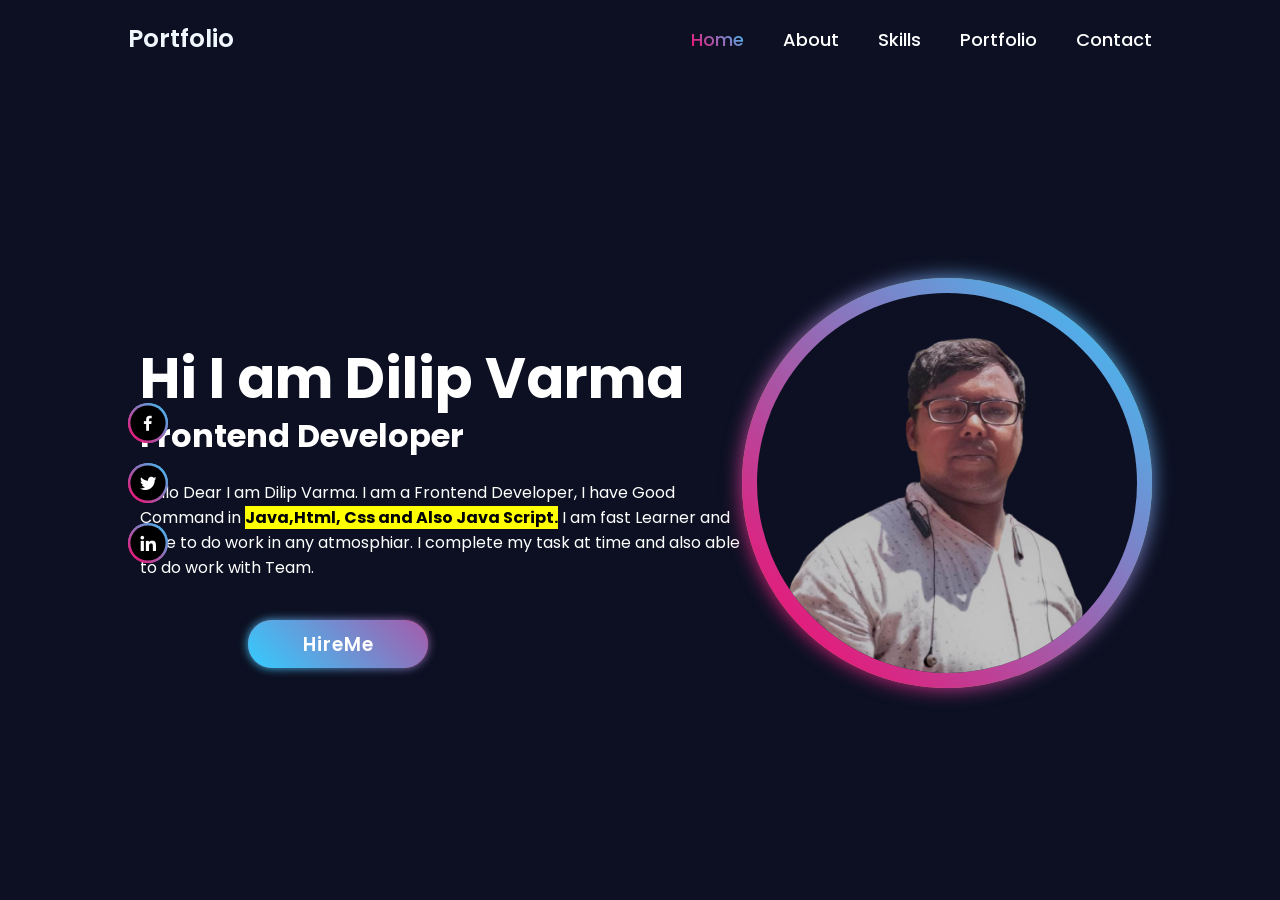
==== Portfolio.html @ 5d611bc5 "portfolio" ====
<!DOCTYPE html>
<html lang="en">
    
<head>
    <meta charset="UTF-8">
    <meta http-equiv="X-UA-Compatible" content="IE=edge">
    <meta name="viewport" content="width=device-width, initial-scale=1.0">
    <title>My Portfolio</title>
    <link rel="stylesheet" href="style.css">
    <link href='https://unpkg.com/boxicons@2.1.4/css/boxicons.min.css' rel='stylesheet'>
    
</head>
<body>
    <header class="header">
    <a href="#" class="logo">Portfolio</a>
    <nav class="navbar">
        <a href="#" sytle="--i:1;" class="active">Home</a>
        <a href="#" sytle="--i:2;" >About</a>
        <a href="#" sytle="--i:3;" >Skills</a>
        <a href="#" sytle="--i:4;" >Portfolio</a>
        <a href="#" sytle="--i:5;" >Contact</a>
    </nav>
</header>

<section class="home">
    <div class="home-sci">
     <a href="https://www.facebook.com/" target="_blank"><i class='bx bxl-facebook'></i></a>
    <a href="https://twitter.com/home" target="_blank"><i class='bx bxl-twitter' ></i></a>
    <a href="https://www.linkedin.com/in/dilip-varma-3b44517b/" target="_blank"><i class='bx bxl-linkedin'> </i></a>
</div>


    <div class="Home-content">

        <h1>Hi I am Dilip Varma</h1>
        
        <h3>Frontend Developer</h3>

        
    <p>Hello Dear I am Dilip Varma. I am a Frontend Developer, I have Good Command in <b><mark> Java,Html, Css and Also Java Script.</mark></b> I am fast Learner and Able to do work in any atmosphiar. I complete my task at time and also able to do work with Team.
   
    
</p><a href="#" class="btn">HireMe</a> </div>
    <div class="home-img">
   
        <div class="glowing-circle">
   <span></span>
   <span></span>
            <div class="image">

      
   
      <img src="dddd-removebg-preview.png" alt="">
   
    </div>
   </div>
</div>

</section>

</body>
</html>
---- style.css ----
@import url('https://fonts.googleapis.com/css2?family=Poppins:wght@300;500;700&display=swap');
   
*{
    margin: 0;
    padding: 0;
    box-sizing: border-box;
    font-family: 'poppins',sans-serif;
}
body{
    background: #0c1022;
    color: #fff;
}
 .header{ 
    position: fixed;        
    top: 0;
    left: 0;
    width: 100%;
    padding: 20px 10%;
    background:transparent;
    display: flex;
    justify-content: space-between;
    align-items: center;
    z-index: 100;
}
.logo{
    font-size: 25px;
    color: aliceblue;
    text-decoration: none;
    font-weight: 600;
    pointer-events: none;
    opacity: 0;
    animation: slideTop .5s ease forwards;


}
.navbar a{
    display: inline-block;
    font-size: 18px;
    color: #fff;
    text-decoration: none;
    font-weight: 500;
margin-left: 35px;
opacity: 0;
animation: slideTop .5s ease forwards;
animation-delay: calc(.2s * var(--i));

}
.navbar a.active,
.navbar a:hover{
    background: linear-gradient(45deg,#f06,#3cf);
    -webkit-text-fill-color: transparent;
     -webkit-background-clip: text;

}
.home{
    width: 100%;
    height: 100vh;
    display: flex;
    justify-content: space-between;
    align-items: center;
    padding: 65px 10% 0;

}
.Home-content h1{
    font-size: 56px;
    font-weight: 700;
    line-height: 1.2;
    opacity: 0;
    animation: slideRight 1s ease forwards;
animation-delay: .7s;

}
.Home-content{
    
    max-width: 600px;
    margin-left:-30px ;
    
}
.Home-content p{
    position: relative;
    margin: 20px 0 40px;

}

.Home-content h3{
    font-size: 32px;
    font-weight: 700;
    opacity: 0;
    animation: slideLeft 1s ease forwards;
animation-delay: .7s;
    
}
.Home-content p{
    font-size: 16px;
    transition: .5s ease;
    opacity: 0;
    animation: slideDown 1s ease forwards;
animation-delay: .7s;
}
.btn{
    position: absolute;
    
    left: 10%;
display: inline-flex;
justify-content: center;
align-items: center;
width: 180px;    
height: 48px;
background: red;
border-radius: 40px;
font-size: 19px;
color: #fff;
text-decoration: none;
font-weight: 600;
letter-spacing: 1px;
z-index: 1;
 margin-left: 120px; 
margin-top: 5;
opacity: 0;
animation: slideTop 1s ease forwards;
animation-delay: 1.5s;


}
.btn::before{
    content: '';
    position: absolute;
    top: 0;
    left: 0;
    inset: 0;
    background: linear-gradient(45deg,#3cf,#f06);
    background-size: 200%;
    background-position: 0 0;
    z-index: -1;
    border-radius: 40px;
    background-size: 200%;
   
    filter: blur(5px);
    transition: .5s ease;
}
.btn:hover::before{
background-position: 100%;

}
.btn::after{
    content: '';
    position: absolute;
    top: 0;
    left: 0;
    inset: 0;
 background: linear-gradient(45deg,#3cf,#f06);
 background-size: 200%;
background-position: 0 0;
z-index: -1;
border-radius: 40px;
transition: .5s ease;

}
.btn:hover::after{
    background-position: 100% 0;

}
.Home-content a{
    display: flex;
}




.home-sci a{
    position: relative;
    display: flex;
    justify-content: center;
    align-items: center;
    width: 40px;
    height: 40px;
    background: linear-gradient(45deg,#f06,#3cf);
    border-radius: 50%;
    font-size: 20px;
    color: #fff;
    text-decoration: none;
    margin: 20px 0;
    z-index: 1;
}


.home-sci a:nth-child(1){
    opacity: 0;
    animation: slideBottom 1s ease forwards;
    animation-delay: 2.1s;
}
.home-sci a:nth-child(3){
    opacity: 0;
    animation: slideTop 1s ease forwards;
    animation-delay: 2.1s;
}


.home-sci a::before{
    content: '';
    position: absolute;
    width: 100%;
    height: 100%;
    background: linear-gradient(45deg,#f06,#3cf);
    border-radius: 50%;
    /* transform: scale(.88); */
    z-index: -1;
     transition: .5s ease;
}
.home-sci a:hover::before{
    filter: blur(5px);
}

.home-sci a::after{
    content: '';
    position: absolute;
    width: 100%;
    height: 100%;
    background: black;
    border-radius: 50%;
    transform: scale(.88);
    z-index: -1;
     transition: .5s ease;
}
.home-sci a:hover::after{
transform: scale(0);

}

.home-img{
    width: 410px;
    height: 410px;
    /* background: red; */

}
.home-img .glowing-circle{
    position: relative;
    width: 100%;
    height: 100%;
    background: yellowgreen;
    border-radius: 50%;
display: flex;
justify-content: center;
align-items: center;

}
.home-img .glowing-circle::after{
    content: '';
    position: absolute;
    width: 380px;
    height: 380px;
    background:#0c1022;
    border-radius: 50%;
}
.glowing-circle span{
    position: absolute;
    width: 100%;
    height: 100%;
    background: linear-gradient(45deg,#f06,#3cf);
    border-radius: 50%;

}
.glowing-circle span:nth-child(1){
    filter: blur(10px);

}
.glowing-circle .image{
    position: relative;
    width: 380px;
    height: 380px;
    border-radius: 50%;
    z-index: 1;
    overflow: hidden;
    animation: .5s ease;
}
.image img{
    position: absolute;
    left: 50%;
    transform: translate(-50%);
    max-width: 350px;
    object-fit: cover;


}
@keyframes slideTop {
    0%{opacity: 0;
        transform: translateY(100px);

    }
    100%{
        opacity: 1;
        transform: translateY(0px);
    }
    
}
@keyframes slideRight{

    0%{
        opacity: 0;
        transform: translateX(-100px);
    }
    100%{
        opacity: 1;
        transform: translateX(-0);
}
}
@keyframes slideLeft{
    0%{
        opacity: 0;
        transform: translateX(-100px);
    }
    100%{
        opacity: 1;
        transform: translateX(-0);
}

}

@keyframes slideDown{

    0%{
        opacity: 0;
        transform: translateX(-100px);
    }
    100%{
        opacity: 1;
        transform: translateX(-0);
}
}
@keyframes slideBottom{

    0%{
        opacity: 0;
        transform: translateX(-50px);
    }
    100%{
        opacity: 1;
        transform: translateX(0);
}
}
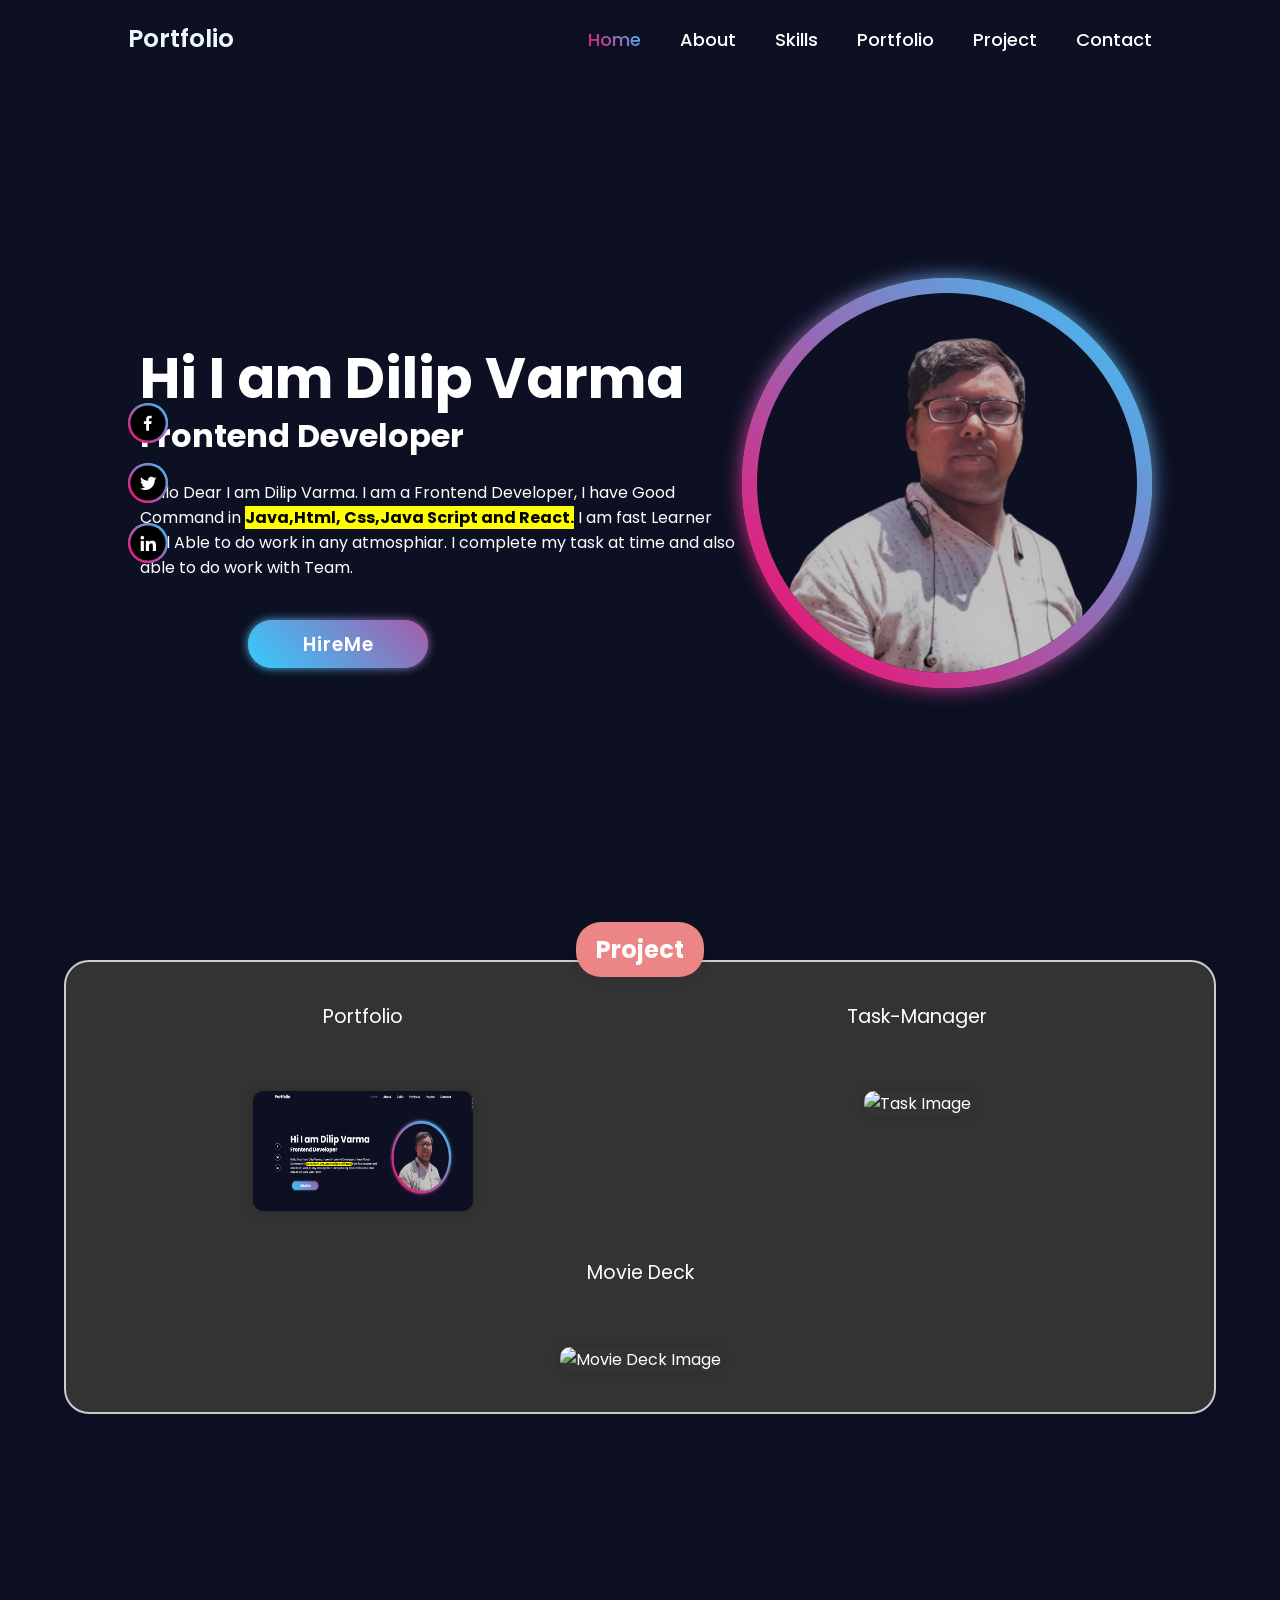
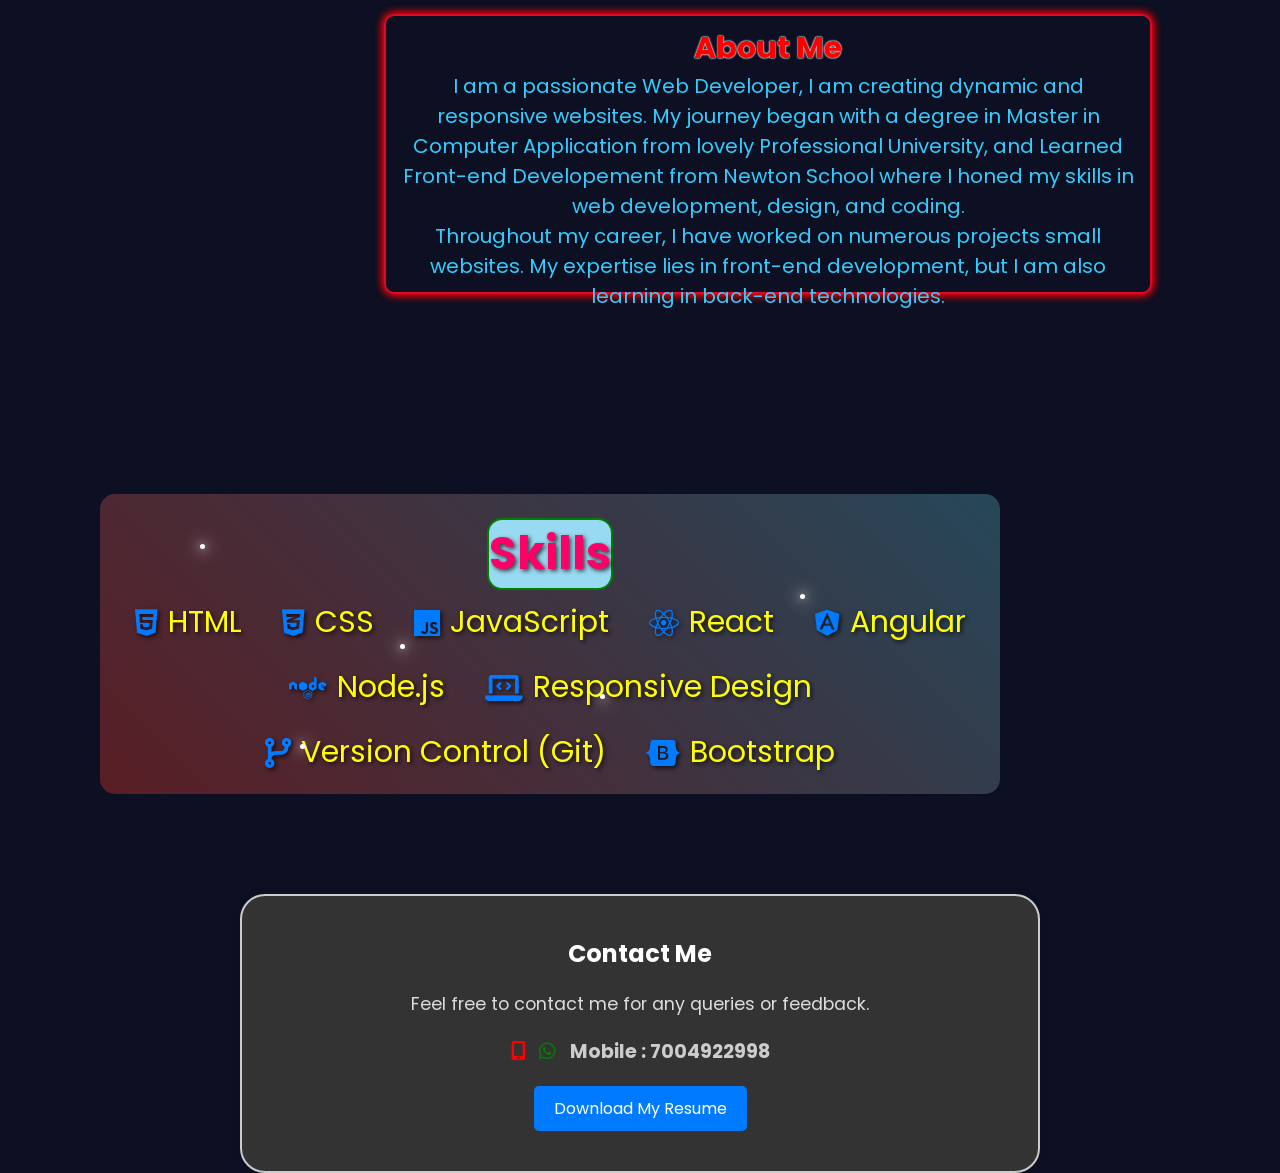
==== commit e82644c6: "portfolio" ====
--- a/Portfolio.html
+++ b/Portfolio.html
@@ -6,7 +6,10 @@
     <meta http-equiv="X-UA-Compatible" content="IE=edge">
     <meta name="viewport" content="width=device-width, initial-scale=1.0">
     <title>My Portfolio</title>
-    <link rel="stylesheet" href="style.css">
+    <link rel="stylesheet" href="styl.css">
+    <link rel="stylesheet" href="https://cdnjs.cloudflare.com/ajax/libs/font-awesome/6.0.0-beta3/css/all.min.css">
+    <link rel="stylesheet" href="https://cdnjs.cloudflare.com/ajax/libs/font-awesome/6.0.0-beta3/css/all.min.css">
+
     <link href='https://unpkg.com/boxicons@2.1.4/css/boxicons.min.css' rel='stylesheet'>
     
 </head>
@@ -14,11 +17,12 @@
     <header class="header">
     <a href="#" class="logo">Portfolio</a>
     <nav class="navbar">
-        <a href="#" sytle="--i:1;" class="active">Home</a>
-        <a href="#" sytle="--i:2;" >About</a>
-        <a href="#" sytle="--i:3;" >Skills</a>
+        <a href="#" sytle="--i:1;"  class="active">Home</a>
+        <a href="#about" sytle="--i:2;">About</a>
+        <a href="#skills" sytle="--i:3;" >Skills</a>
         <a href="#" sytle="--i:4;" >Portfolio</a>
-        <a href="#" sytle="--i:5;" >Contact</a>
+        <a href="#project" style="--i:5;">Project</a>
+        <a href="#contact" sytle="--i:5;" >Contact</a>
     </nav>
 </header>
 
@@ -37,19 +41,17 @@
         <h3>Frontend Developer</h3>
 
         
-    <p>Hello Dear I am Dilip Varma. I am a Frontend Developer, I have Good Command in <b><mark> Java,Html, Css and Also Java Script.</mark></b> I am fast Learner and Able to do work in any atmosphiar. I complete my task at time and also able to do work with Team.
+    <p>Hello Dear I am Dilip Varma. I am a Frontend Developer, I have Good Command in <b><mark> Java,Html, Css,Java Script and React.</mark></b> I am fast Learner and Able to do work in any atmosphiar. I complete my task at time and also able to do work with Team.
    
     
-</p><a href="#" class="btn">HireMe</a> </div>
+</p><a href="#contact" class="btn">HireMe</a> </div>
     <div class="home-img">
    
         <div class="glowing-circle">
    <span></span>
    <span></span>
             <div class="image">
-
-      
-   
+       
       <img src="dddd-removebg-preview.png" alt="">
    
     </div>
@@ -58,5 +60,84 @@
 
 </section>
 
+
+
+
+
+
+
+
+<section class="project" id="project">
+    <h2>Project</h2>
+    <div class="project-section">
+      <span>Portfolio</span>
+      <img class="port" src="portfolio.png" alt="Portfolio Image">
+    </div>
+    
+    <div class="project-section">
+      <span>Task-Manager</span>
+      <img class="task" src="https://d107mjio2rjf74.cloudfront.net/sites/res/home/common/header.png" alt="Task Image">
+    </div>
+
+    <div class="project-section">
+      <span>Movie Deck</span>
+      <img class="movie" src="https://cdn.dribbble.com/users/6543894/screenshots/19287483/media/8c02ed3e5a81b54f9631dc0655cf2dc9.jpg?resize=800x600&vertical=center" alt="Movie Deck Image">
+    </div>
+  </section>
+  
+
+
+
+
+
+
+
+
+
+
+
+<section class="about" id="about">
+    <h2>About Me</h2>
+    <p>I am a passionate Web Developer, I am  creating dynamic and responsive websites. My journey began with a degree in Master in Computer Application from lovely Professional University,  and Learned Front-end Developement from Newton School where I honed my skills in web development, design, and coding.</p>
+    <p>Throughout my career, I have worked on numerous projects  small websites. My expertise lies in front-end development, but I am also learning in back-end technologies.</p>
+</section>
+
+
+
+<section class="skills" id="skills"><h2>Skills</h2>
+    
+    <ul>
+        <li><i class="fab fa-html5"></i> HTML</li>
+        <li><i class="fab fa-css3-alt"></i> CSS</li>
+        <li><i class="fab fa-js"></i> JavaScript</li>
+        <li><i class="fab fa-react"></i> React</li>
+        <li><i class="fab fa-angular"></i> Angular</li>
+        <li><i class="fab fa-node"></i> Node.js</li>
+        <li><i class="fas fa-laptop-code"></i> Responsive Design</li>
+        <li><i class="fas fa-code-branch"></i> Version Control (Git)</li>
+        <li><i class="fab fa-bootstrap"></i> Bootstrap</li>
+      </ul>
+      <div class="sparkle" style="top: 50px; left: 100px;"></div>
+      <div class="sparkle" style="top: 150px; left: 300px;"></div>
+      <div class="sparkle" style="top: 200px; left: 500px;"></div>
+      <div class="sparkle" style="top: 100px; left: 700px;"></div>
+      <div class="sparkle" style="top: 250px; left: 200px;"></div>
+   
+</section>
+
+
+
+
+
+
+<section class="contact" id="contact">
+    <h2>Contact Me</h2>
+    <p>Feel free to contact me for any queries or feedback.</p>
+    <h3><i class="fas fa-mobile-alt"></i> 
+        
+        <i class="fab fa-whatsapp"></i> Mobile : 7004922998</h3>
+    <a class="resume-link" href="Resume-Dilip Varma.pdf" target="_blank">Download My Resume</a>
+
+</section>
 </body>
 </html>
--- a/styl.css
+++ b/styl.css
@@ -0,0 +1,699 @@
+@import url('https://fonts.googleapis.com/css2?family=Poppins:wght@300;500;700&display=swap');
+
+* {
+    margin: 0;
+    padding: 0;
+    box-sizing: border-box;
+    font-family: 'Poppins', sans-serif;
+}
+
+body {
+    background: #0c1022;
+    color: #fff;
+    margin: 0;
+    padding: 0;
+}
+
+.header {
+    position: fixed;
+    top: 0;
+    left: 0;
+    width: 100%;
+    padding: 20px 10%;
+    background: transparent;
+    display: flex;
+    justify-content: space-between;
+    align-items: center;
+    z-index: 100;
+}
+
+.logo {
+    font-size: 25px;
+    color: aliceblue;
+    text-decoration: none;
+    font-weight: 600;
+    pointer-events: none;
+    opacity: 0;
+    animation: slideTop .5s ease forwards;
+}
+
+.navbar a {
+    display: inline-block;
+    font-size: 18px;
+    color: #fff;
+    text-decoration: none;
+    font-weight: 500;
+    margin-left: 35px;
+    opacity: 0;
+    animation: slideTop .5s ease forwards;
+    animation-delay: calc(.2s * var(--i));
+}
+
+.navbar a.active,
+.navbar a:hover {
+    background: linear-gradient(45deg, #f06, #3cf);
+    -webkit-text-fill-color: transparent;
+    -webkit-background-clip: text;
+}
+
+.home {
+    width: 100%;
+    height: 100vh;
+    display: flex;
+    justify-content: space-between;
+    align-items: center;
+    padding: 65px 10% 0;
+}
+
+.Home-content h1 {
+    font-size: 56px;
+    font-weight: 700;
+    line-height: 1.2;
+    opacity: 0;
+    animation: slideRight 1s ease forwards;
+    animation-delay: .7s;
+}
+
+.Home-content {
+    max-width: 600px;
+    margin-left: -30px;
+}
+
+.Home-content p {
+    position: relative;
+    margin: 20px 0 40px;
+}
+
+.Home-content h3 {
+    font-size: 32px;
+    font-weight: 700;
+    opacity: 0;
+    animation: slideLeft 1s ease forwards;
+    animation-delay: .7s;
+}
+
+.Home-content p {
+    font-size: 16px;
+    transition: .5s ease;
+    opacity: 0;
+    animation: slideDown 1s ease forwards;
+    animation-delay: .7s;
+}
+
+.btn {
+    position: absolute;
+    left: 10%;
+    display: inline-flex;
+    justify-content: center;
+    align-items: center;
+    width: 180px;
+    height: 48px;
+    background: red;
+    border-radius: 40px;
+    font-size: 19px;
+    color: #fff;
+    text-decoration: none;
+    font-weight: 600;
+    letter-spacing: 1px;
+    z-index: 1;
+    margin-left: 120px;
+    margin-top: 5;
+    opacity: 0;
+    animation: slideTop 1s ease forwards;
+    animation-delay: 1.5s;
+}
+
+.btn::before {
+    content: '';
+    position: absolute;
+    top: 0;
+    left: 0;
+    inset: 0;
+    background: linear-gradient(45deg, #3cf, #f06);
+    background-size: 200%;
+    background-position: 0 0;
+    z-index: -1;
+    border-radius: 40px;
+    filter: blur(5px);
+    transition: .5s ease;
+}
+
+.btn:hover::before {
+    background-position: 100%;
+}
+
+.btn::after {
+    content: '';
+    position: absolute;
+    top: 0;
+    left: 0;
+    inset: 0;
+    background: linear-gradient(45deg, #3cf, #f06);
+    background-size: 200%;
+    background-position: 0 0;
+    z-index: -1;
+    border-radius: 40px;
+    transition: .5s ease;
+}
+
+.btn:hover::after {
+    background-position: 100% 0;
+}
+
+.Home-content a {
+    display: flex;
+}
+
+.home-sci a {
+    position: relative;
+    display: flex;
+    justify-content: center;
+    align-items: center;
+    width: 40px;
+    height: 40px;
+    background: linear-gradient(45deg, #f06, #3cf);
+    border-radius: 50%;
+    font-size: 20px;
+    color: #fff;
+    text-decoration: none;
+    margin: 20px 0;
+    z-index: 1;
+}
+
+.home-sci a:nth-child(1) {
+    opacity: 0;
+    animation: slideBottom 1s ease forwards;
+    animation-delay: 2.1s;
+}
+
+.home-sci a:nth-child(3) {
+    opacity: 0;
+    animation: slideTop 1s ease forwards;
+    animation-delay: 2.1s;
+}
+
+.home-sci a::before {
+    content: '';
+    position: absolute;
+    width: 100%;
+    height: 100%;
+    background: linear-gradient(45deg, #f06, #3cf);
+    border-radius: 50%;
+    z-index: -1;
+    transition: .5s ease;
+}
+
+.home-sci a:hover::before {
+    filter: blur(5px);
+}
+
+.home-sci a::after {
+    content: '';
+    position: absolute;
+    width: 100%;
+    height: 100%;
+    background: black;
+    border-radius: 50%;
+    transform: scale(.88);
+    z-index: -1;
+    transition: .5s ease;
+}
+
+.home-sci a:hover::after {
+    transform: scale(0);
+}
+
+.home-img {
+    width: 410px;
+    height: 410px;
+}
+
+.home-img .glowing-circle {
+    position: relative;
+    width: 100%;
+    height: 100%;
+    background: yellowgreen;
+    border-radius: 50%;
+    display: flex;
+    justify-content: center;
+    align-items: center;
+}
+
+.home-img .glowing-circle::after {
+    content: '';
+    position: absolute;
+    width: 380px;
+    height: 380px;
+    background: #0c1022;
+    border-radius: 50%;
+}
+
+.glowing-circle span {
+    position: absolute;
+    width: 100%;
+    height: 100%;
+    background: linear-gradient(45deg, #f06, #3cf);
+    border-radius: 50%;
+}
+
+.glowing-circle span:nth-child(1) {
+    filter: blur(10px);
+}
+
+.glowing-circle .image {
+    position: relative;
+    width: 380px;
+    height: 380px;
+    border-radius: 50%;
+    z-index: 1;
+    overflow: hidden;
+    animation: .5s ease;
+}
+
+.image img {
+    position: absolute;
+    left: 50%;
+    transform: translate(-50%);
+    max-width: 350px;
+    object-fit: cover;
+}
+
+@keyframes slideTop {
+    0% {
+        opacity: 0;
+        transform: translateY(100px);
+    }
+    100% {
+        opacity: 1;
+        transform: translateY(0px);
+    }
+}
+
+@keyframes slideRight {
+    0% {
+        opacity: 0;
+        transform: translateX(-100px);
+    }
+    100% {
+        opacity: 1;
+        transform: translateX(0);
+    }
+}
+
+@keyframes slideLeft {
+    0% {
+        opacity: 0;
+        transform: translateX(-100px);
+    }
+    100% {
+        opacity: 1;
+        transform: translateX(0);
+    }
+}
+
+@keyframes slideDown {
+    0% {
+        opacity: 0;
+        transform: translateX(-100px);
+    }
+    100% {
+        opacity: 1;
+        transform: translateX(0);
+    }
+}
+
+@keyframes slideBottom {
+    0% {
+        opacity: 0;
+        transform: translateX(-50px);
+    }
+    100% {
+        opacity: 1;
+        transform: translateX(0);
+    }
+}
+.task{
+
+    width: 80px;
+    height: 120px;
+}
+
+ 
+
+
+
+
+@media (max-width: 1200px) {
+    .header {
+        padding: 20px 5%;
+    }
+    .home {
+        padding: 65px 5% 0;
+    }
+}
+
+@media (max-width: 992px) {
+    .header {
+        flex-direction: column;
+        padding: 10px 5%;
+    }
+    .navbar a {
+        margin-left: 15px;
+        font-size: 16px;
+    }
+    .home {
+        flex-direction: column;
+        text-align: center;
+    }
+    .Home-content {
+        margin: 0;
+        padding: 20px 0;
+    }
+    .Home-content h1 {
+        font-size: 48px;
+    }
+    .Home-content h3 {
+        font-size: 28px;
+    }
+    .home-img {
+        width: 350px;
+        height: 350px;
+    }
+    .btn {
+        left: 0;
+        margin: 20px auto;
+    }
+}
+
+@media (max-width: 768px) {
+    .navbar a {
+        margin-left: 10px;
+        font-size: 14px;
+    }
+    .Home-content h1 {
+        font-size: 40px;
+    }
+    .Home-content h3 {
+        font-size: 24px;
+    }
+    .home-img {
+        width: 300px;
+        height: 300px;
+    }
+}
+
+@media (max-width: 576px) {
+    .header {
+        padding: 10px 5%;
+    }
+    .navbar a {
+        margin-left: 5px;
+        font-size: 12px;
+    }
+    .Home-content h1 {
+        font-size: 32px;
+    }
+    .Home-content h3 {
+        font-size: 20px;
+    }
+    .Home-content p {
+        font-size: 14px;
+    }
+    .home-img {
+        width: 250px;
+        height: 250px;
+    }
+    .btn {
+        width: 150px;
+        height: 40px;
+        font-size: 16px;
+    }
+    .home-sci a {
+        width: 30px;
+        height: 30px;
+        font-size: 16px;
+    }
+}
+
+
+.about h2{
+    color:red ;
+    text-shadow: 0px 0px 2px white,0px 0px 1.5px white;
+}
+.about{
+    margin: 200px;
+    display: block;
+    text-align: center;
+justify-content: first baseline;
+    box-shadow: 0px 0px 10px red,0px 0px 10px red;
+    margin-left:30%;
+    padding: 10px;
+    width: 60%;
+    height: 280px;
+    border-radius: 10px;
+    color: #3cf;
+    font-size: 20px;
+    
+    
+    border: 2.5px solid rgb(227, 5, 42);
+}
+
+
+.skills h2{
+    margin-top:15px;
+    color: #f06;
+    background-color: rgb(151, 218, 241);
+    border: 2px solid green;
+    box-shadow: 0px 0px 5px green,0px 0px 5px green,;
+    border-radius: 15px;
+}
+.skills {
+    box-shadow: 0px 0px 15px greenyellow,0px 0px 15px greenyellow,;
+    font-size: 30px;
+    display: flex;
+    color: yellow;
+    justify-content: center;
+    align-items: center;
+    flex-direction: column;
+    padding: 10px;
+    background: linear-gradient(45deg, #5a1e25, #264759);
+    margin: 100px;
+    text-align: center;
+    width: 900px;
+    height: 300px;
+    /* border: 2px solid maroon; */
+    text-shadow: 2px 2px 4px rgba(0, 0, 0, 0.7); 
+    position: relative;
+    overflow: hidden;
+    border-radius: 15px;
+  }
+
+  
+
+  .skills ul {
+    list-style-type: none;
+    padding: 0;
+    display: flex;
+    flex-wrap: wrap;
+    justify-content: center;
+  }
+
+  .skills li {
+    margin: 10px 20px;
+    display: flex;
+    align-items: center;
+    text-shadow: 2px 2px 4px rgba(0, 0, 0, 0.7); 
+  }
+
+  .skills li i {
+    margin-right: 10px;
+    color: #007bff;
+  }
+
+  .sparkle {
+    position: absolute;
+    width: 5px;
+    height: 5px;
+    background: white;
+    border-radius: 50%;
+    box-shadow: 0 0 10px white, 0 0 20px white, 0 0 30px white, 0 0 40px white;
+    animation: sparkle 1.5s infinite;
+  }
+
+  @keyframes sparkle {
+    0% {
+      opacity: 1;
+      transform: scale(1);
+    }
+    50% {
+      opacity: 0;
+      transform: scale(0.5);
+    }
+    100% {
+      opacity: 1;
+      transform: scale(1);
+    }
+  }
+
+
+
+  .project {
+    color: #fff;
+    margin: 0 auto;
+    width: 90%;
+    max-width: 1200px;
+    padding: 20px;
+    border: 2px solid #ccc;
+    box-shadow: 0px 0px 10px rgba(0, 0, 0, 0.1);
+    border-radius: 25px;
+    text-align: center;
+    background: #333;
+    margin-top: 60px;
+    display: flex;
+    flex-direction: row;
+    position: relative;
+  }
+  
+  .project h2 {
+    box-shadow: 0px 0px 10px rgb(53, 207, 6),0px 0px 10px rgb(6, 214, 6),;
+    margin-bottom: 40px;
+    color: #fff;
+    position: absolute; 
+        top: -40px;
+    left: 50%; 
+    transform: translateX(-50%);
+    background: #ec8686;
+    
+    padding: 10px 20px; 
+    border-radius: 25px;
+    box-shadow: 0px 0px 10px rgb(53, 207, 6), 0px 0px 10px rgb(6, 214, 6); /* Corrected line */
+  box-shadow: 0px 0px 10px rgba(0, 0, 0, 0.1);
+  }
+.project h2:hover::before,
+.project h2:hover::after {
+  content: '\2605'; /* Unicode for star */
+  position: absolute;
+  font-size: 20px;
+  color: #fffdef;
+  animation: sparkle 0.5s infinite alternate;
+}
+
+.project h2:hover::before {
+  top: -30px;
+  left: 10px;
+}
+
+.project h2:hover::after {
+  top: -30px;
+  right: 10px;
+}
+
+@keyframes sparkle {
+  0% {
+    transform: scale(1);
+  }
+  100% {
+    transform: scale(1.5);
+  }
+}
+  .project-section {
+    margin-bottom: 40px;
+  }
+  
+  .project-section span {
+    display: block;
+    margin-bottom: 10px;
+    font-size: 1.5em;
+    color: #fff;
+  }
+  
+ .movie, .port, .task{
+    margin-top: 50px;
+    width: 220px;
+    height: 120px;
+    border-radius: 10px;
+    box-shadow: 0px 0px 10px rgba(0, 0, 0, 0.2);
+  }
+ 
+  @media (min-width: 600px) {
+    .project {
+      display: flex;
+      flex-wrap: wrap;
+      justify-content: space-between;
+    }
+  
+    .project-section {
+      flex: 1 1 30%;
+      margin: 20px;
+    }
+  
+    .project-section span {
+      font-size: 1.2em;
+    }
+  }
+
+
+ 
+ 
+  
+  .contact {
+    color: #fff;
+    margin: 0 auto;
+    width: 90%;
+    max-width: 800px;
+    padding: 40px;
+    border: 2px solid #ccc;
+    box-shadow: 0px 0px 10px rgba(0, 0, 0, 0.1);
+    border-radius: 25px;
+    text-align: center;
+    background: #333;
+    margin-top: 60px;
+    position: relative;
+  }
+  
+  .contact h2 {
+    margin-bottom: 20px;
+    color: #fff;
+  }
+  
+  .contact p {
+    margin-bottom: 20px;
+    color: #ddd;
+    font-size: 1.1em;
+  }
+  
+  .contact h3 {
+    margin-bottom: 20px;
+    color: #ccc;
+    font-size: 1.2em;
+  }
+  
+  .contact h3 i {
+    margin-right: 10px; /* Adds space between the icon and text */
+  }
+  
+  .fas.fa-mobile-alt {
+    color: red;
+  }
+  .resume-link {
+    display: inline-block;
+    padding: 10px 20px;
+    color: #fff;
+    background-color: #007bff;
+    border-radius: 5px;
+    text-decoration: none;
+    transition: background-color 0.3s ease;
+  }
+  
+  .resume-link:hover {
+    background-color: #0056b3;
+  }
+
+  .fas.fa-mobile-alt{
+    color: red;
+  }
+ .fab.fa-whatsapp{
+    color:green;
+   
+ }
+  
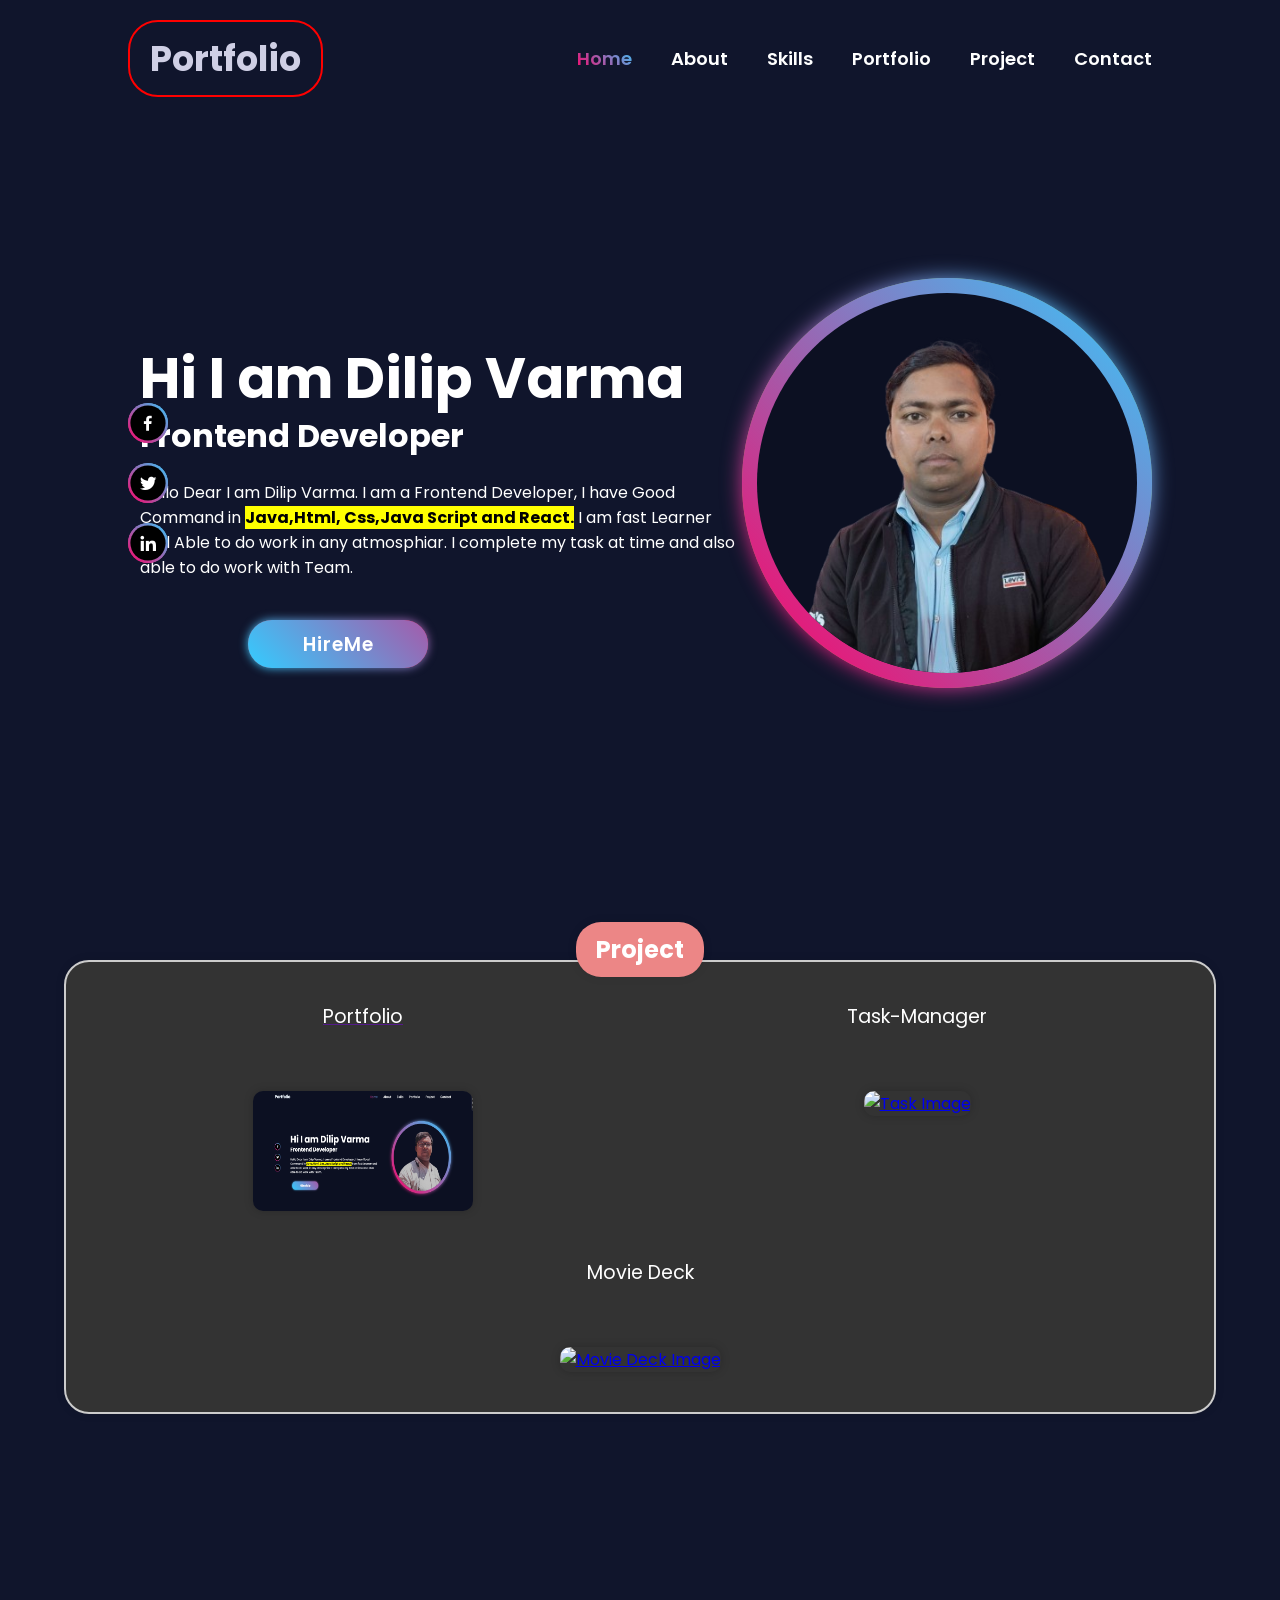
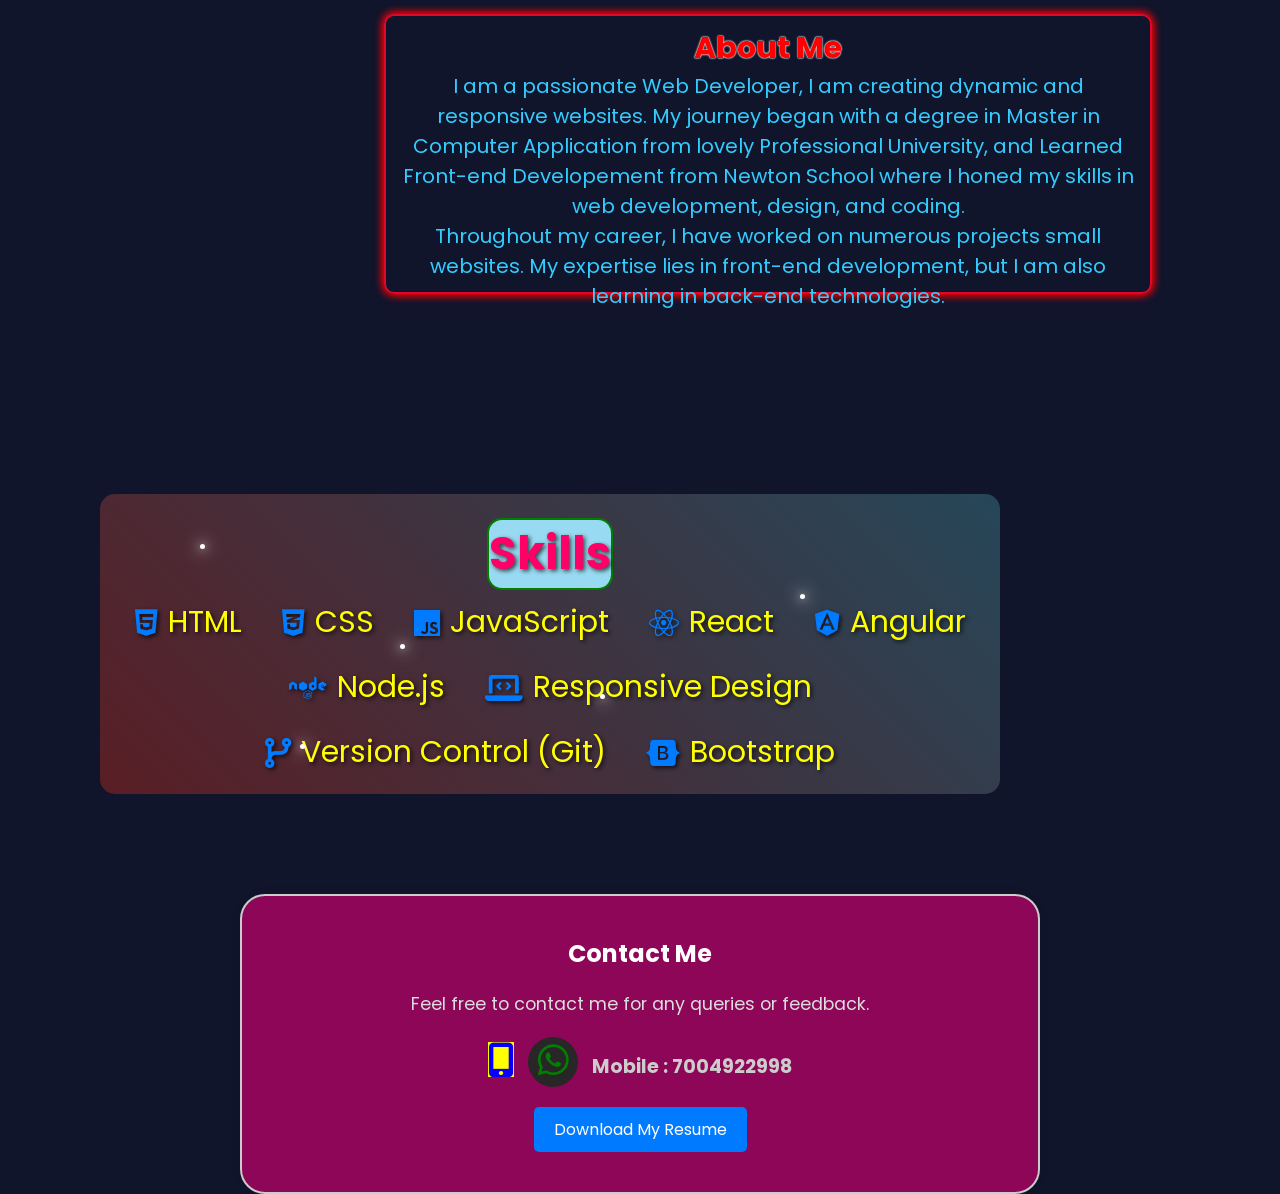
==== commit c10e36a1: "portfolio" ====
--- a/Portfolio.html
+++ b/Portfolio.html
@@ -52,7 +52,7 @@
    <span></span>
             <div class="image">
        
-      <img src="dddd-removebg-preview.png" alt="">
+      <img class="myphoto" src="WhatsApp_Image_2024-07-13_at_16.59.33_bc089752-removebg-preview.png" alt="">
    
     </div>
    </div>
@@ -70,28 +70,27 @@
 <section class="project" id="project">
     <h2>Project</h2>
     <div class="project-section">
+        <a href="" target="_blank">
       <span>Portfolio</span>
+
       <img class="port" src="portfolio.png" alt="Portfolio Image">
-    </div>
+    
+    </a></div>
     
     <div class="project-section">
-      <span>Task-Manager</span>
-      <img class="task" src="https://d107mjio2rjf74.cloudfront.net/sites/res/home/common/header.png" alt="Task Image">
+        <span>Task-Manager</span>
+        <a href="https://hilarious-cocada-744c5a.netlify.app/" target="_blank">
+            <img class="task" src="https://d107mjio2rjf74.cloudfront.net/sites/res/home/common/header.png" alt="Task Image">
+        </a>
     </div>
 
     <div class="project-section">
-      <span>Movie Deck</span>
+      <span>Movie Deck</span><a href="https://65266a6ec9785230e0526804--strong-panda-8cf0cd.netlify.app/" target="_blank">
       <img class="movie" src="https://cdn.dribbble.com/users/6543894/screenshots/19287483/media/8c02ed3e5a81b54f9631dc0655cf2dc9.jpg?resize=800x600&vertical=center" alt="Movie Deck Image">
+    </a>
     </div>
   </section>
   
-
-
-
-
-
-
-
 
 
 
--- a/styl.css
+++ b/styl.css
@@ -8,7 +8,7 @@
 }
 
 body {
-    background: #0c1022;
+    background: #10152c;
     color: #fff;
     margin: 0;
     padding: 0;
@@ -26,23 +26,34 @@
     align-items: center;
     z-index: 100;
 }
-
 .logo {
-    font-size: 25px;
-    color: aliceblue;
+    font-size: 35px; 
+    color: rgb(207, 207, 229);
     text-decoration: none;
-    font-weight: 600;
-    pointer-events: none;
-    opacity: 0;
-    animation: slideTop .5s ease forwards;
-}
+    font-weight: 700; 
+    cursor: pointer;
+    padding: 10px 20px;
+    border: 2px solid red;
+    border-radius: 30px;
+    
+}
+
+.logo:hover {
+    border: 2px solid forestgreen;
+    color: rgb(179, 11, 11);
+    background-color: rgb(228, 206, 9);
+    box-shadow: 0px 0px 10px rgb(8, 225, 29),0px 0px 10px greenyellow;
+
+}
+
+
 
 .navbar a {
     display: inline-block;
     font-size: 18px;
     color: #fff;
     text-decoration: none;
-    font-weight: 500;
+    font-weight: 600;
     margin-left: 35px;
     opacity: 0;
     animation: slideTop .5s ease forwards;
@@ -124,7 +135,7 @@
 }
 
 .btn::before {
-    content: '';
+     content: ''; 
     position: absolute;
     top: 0;
     left: 0;
@@ -488,7 +499,14 @@
     border-radius: 15px;
   }
 
-  
+  .skills h2:hover{
+    background-color: #007bff;
+   
+    color: rgb(81, 228, 65);
+    width: 180px;
+    box-shadow: 0px 0px 10px rgb(215,58,15),0px 0px 10px rgb(215, 58, 15);
+
+  }
 
   .skills ul {
     list-style-type: none;
@@ -646,7 +664,7 @@
     box-shadow: 0px 0px 10px rgba(0, 0, 0, 0.1);
     border-radius: 25px;
     text-align: center;
-    background: #333;
+    background: #8d0657;
     margin-top: 60px;
     position: relative;
   }
@@ -655,7 +673,19 @@
     margin-bottom: 20px;
     color: #fff;
   }
-  
+  .contact h2:hover{
+    color: yellow;
+    opacity: 80%;
+    background-color: #264759;
+    width: 250px;
+    height: 60px;
+    margin-left:31% ;
+    border-radius: 15px;
+    display: flex;
+    align-items: center;
+    justify-content: center;
+    text-align: center;
+  }
   .contact p {
     margin-bottom: 20px;
     color: #ddd;
@@ -690,10 +720,29 @@
   }
 
   .fas.fa-mobile-alt{
-    color: red;
+    color: rgb(8, 0, 255);
+    font-size: 35px;
+    background-color: yellow;
   }
  .fab.fa-whatsapp{
     color:green;
+    font-size: 35px;
+    background-color: rgb(40, 38, 38);
+    width: 50px;
+    height: 50px;
+    border-radius: 50%;
+    padding: 5px;
    
  }
-  + .fab.fa-whatsapp:hover{
+    background-color: red;
+    color: rgb(4, 47, 4);
+ }
+
+
+
+ .myphoto{
+   
+    width: 350px;
+    height: 450px;
+ }
